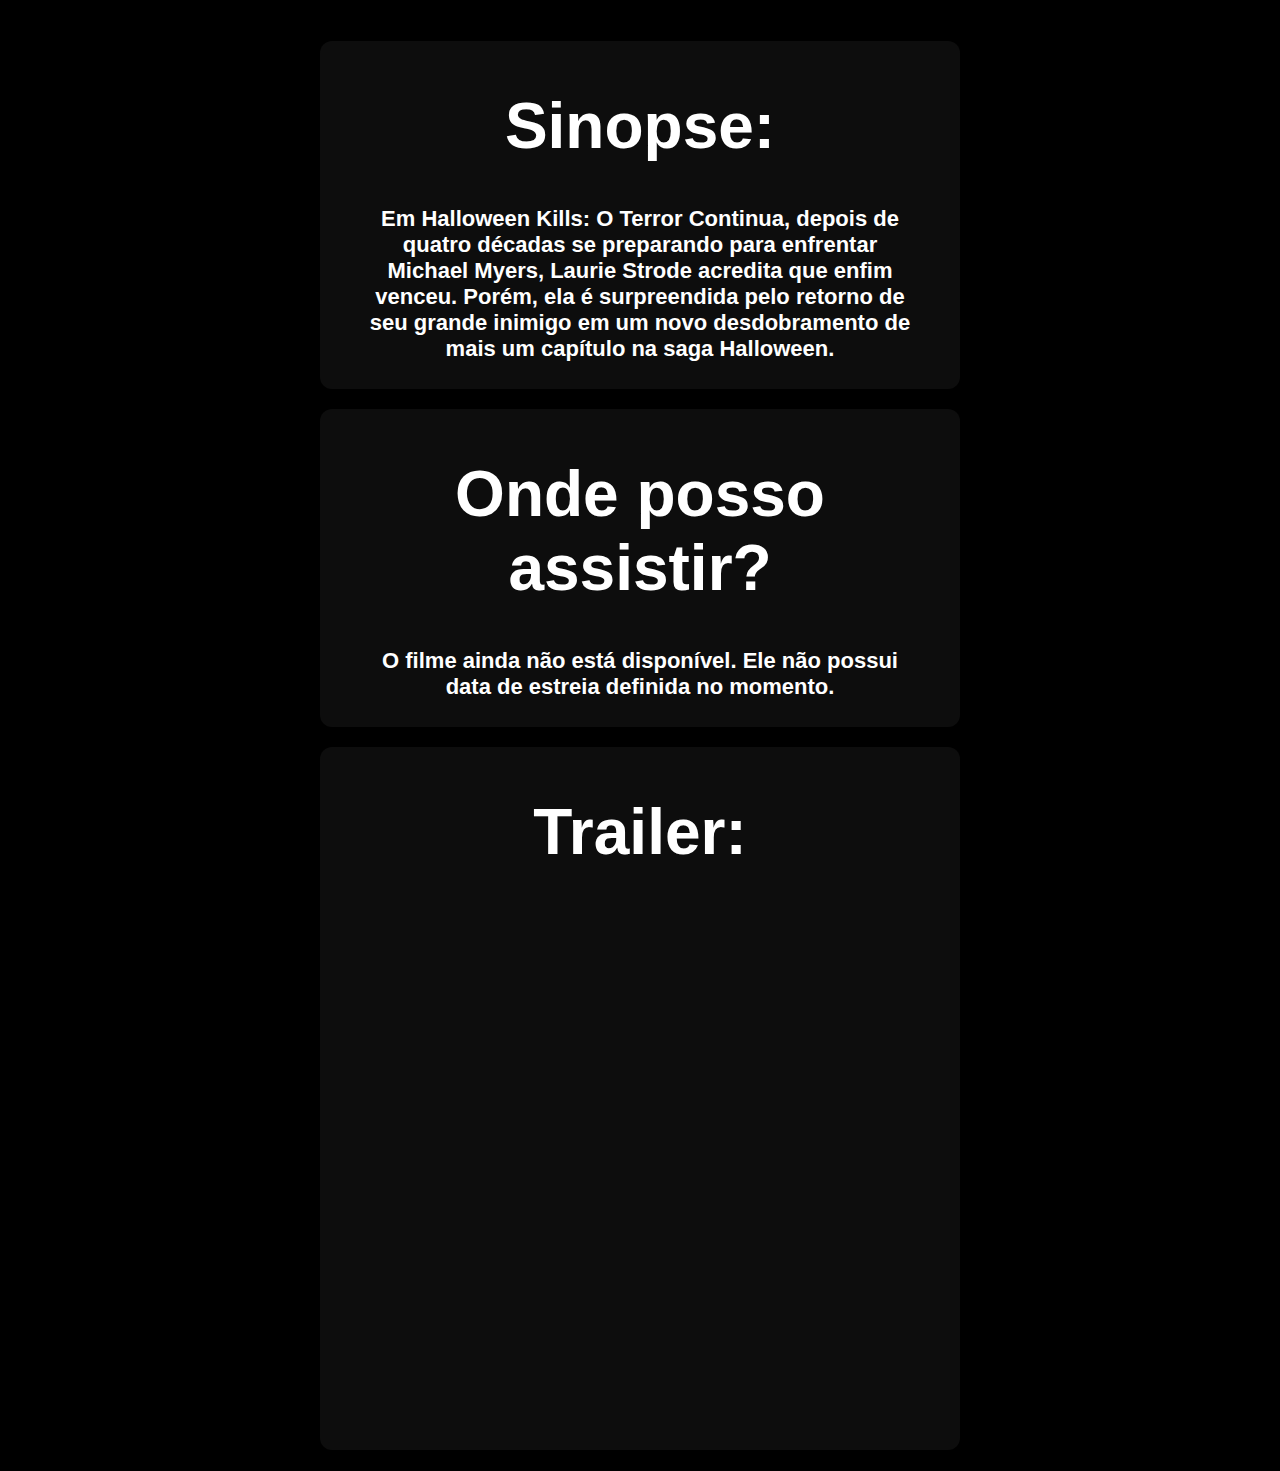
==== index.html @ 1bd6f156 "Update index.html" ====
<!DOCTYPE html>
<html>

<head>

 <title>Halloween Kills</title> 
 
 <link rel="stylesheet" href="css.css">

</head>

<body>

    <h1> <img class="logo" src= halloween.png alt=""
    </h1>

    <main>
        <h1>
            Sinopse:
        </h1>
        
        <p> Em Halloween Kills: O Terror Continua, depois de quatro décadas se preparando para enfrentar Michael Myers, Laurie Strode acredita que enfim venceu. Porém, ela é surpreendida pelo retorno de seu grande inimigo em um novo desdobramento de mais um capítulo na saga Halloween. 
        <p> 

    </main>


<div>

   <h1>Onde posso assistir?</h1> 
   <p>O filme ainda não está disponível. Ele não possui data de estreia definida no momento.
    </p>

</div>

</div>       

<div>
            <h1> Trailer: <h1>

                <iframe width="800" height="475" src="https://www.youtube.com/embed/Ljhe6DHyPVA" title="YouTube video player" frameborder="0" allow="accelerometer; autoplay; clipboard-write; encrypted-media; gyroscope; picture-in-picture" allowfullscreen></iframe>
        </div>

        
    

    </body>


</html>
---- css.css ----
body{ 
width: 50%;
margin: auto;
font-family:sans-serif;
color: white;
background: black;}


main {background-color: #d6d6d60f; 
  padding: 5px 40px;
  margin-top: 20px; 
  border-radius: 12px;}

h1, h2, p, div{text-align: center;}

div{background-color: #d6d6d60f; padding: 5px 40px;
  margin-top: 20px; 
  margin-bottom: 20px;
  border-radius: 12px;}

p{ font-size: 22px;}
 
  img{margin-left: auto; 
    margin-right: auto; 
    display: block; 
  width: 620px}

  iframe{border-radius: 12px; ;}

  a{ color: red;}
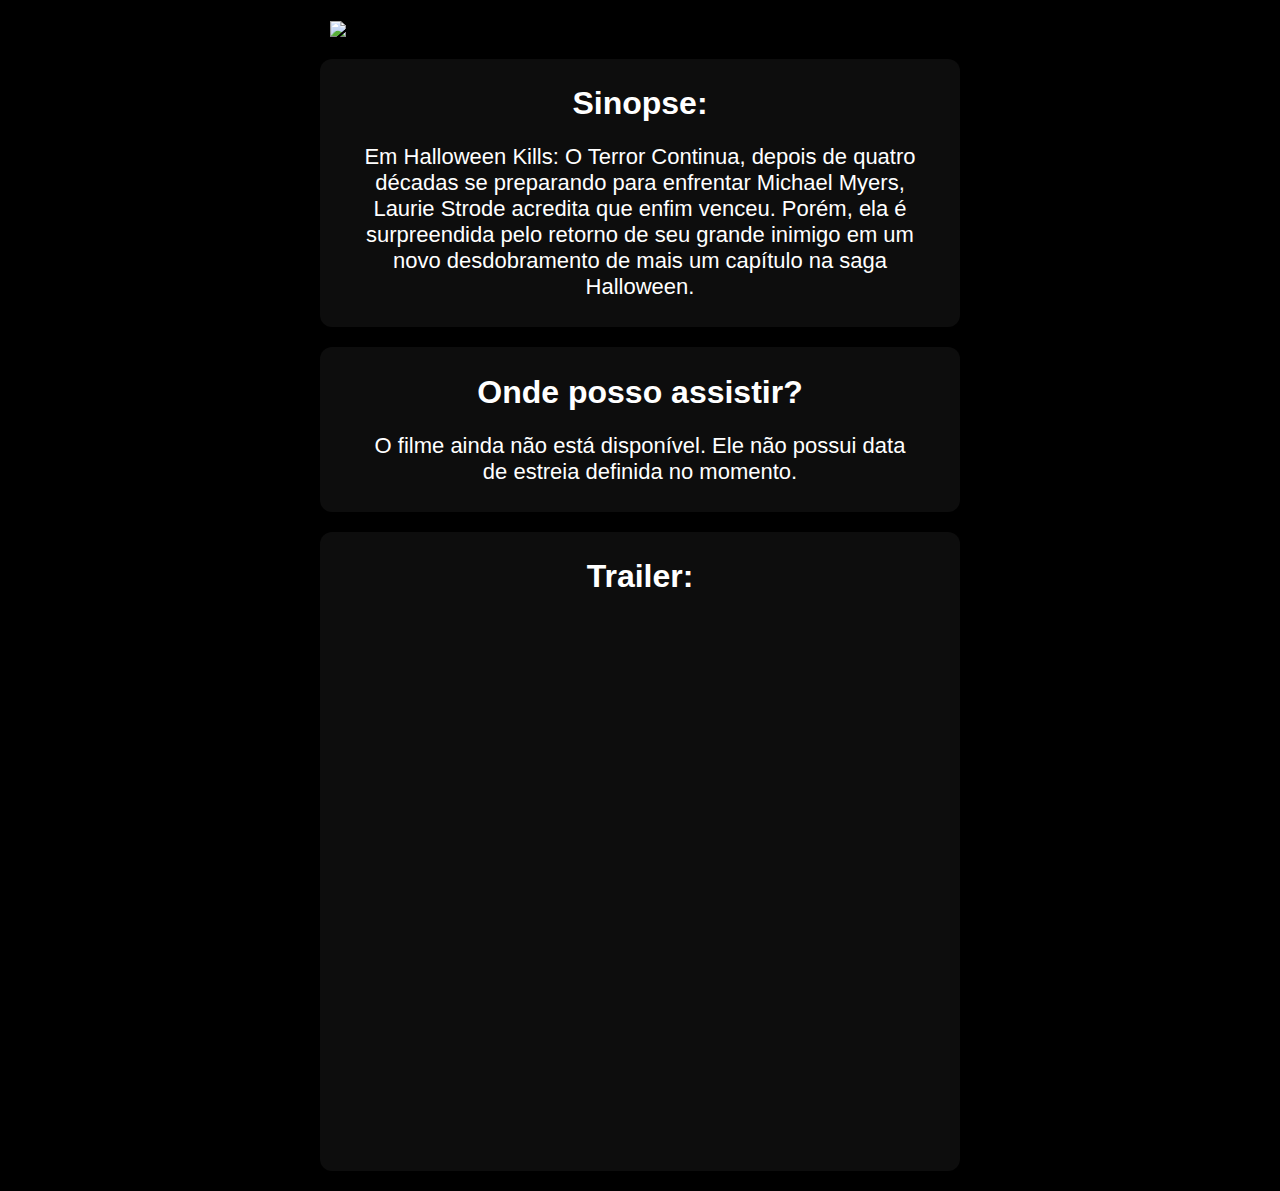
==== commit 65cbab21: "Update index.html" ====
--- a/index.html
+++ b/index.html
@@ -11,7 +11,7 @@
 
 <body>
 
-    <h1> <img class="logo" src= halloween.png alt=""
+    <h1> <img src= "halloween.png">
     </h1>
 
     <main>
@@ -38,7 +38,7 @@
 <div>
             <h1> Trailer: <h1>
 
-                <iframe width="800" height="475" src="https://www.youtube.com/embed/Ljhe6DHyPVA" title="YouTube video player" frameborder="0" allow="accelerometer; autoplay; clipboard-write; encrypted-media; gyroscope; picture-in-picture" allowfullscreen></iframe>
+                <iframe width="900" height="520" src="https://www.youtube.com/embed/Ljhe6DHyPVA" title="YouTube video player" frameborder="0" allow="accelerometer; autoplay; clipboard-write; encrypted-media; gyroscope; picture-in-picture" allowfullscreen></iframe>
         </div>
 
         
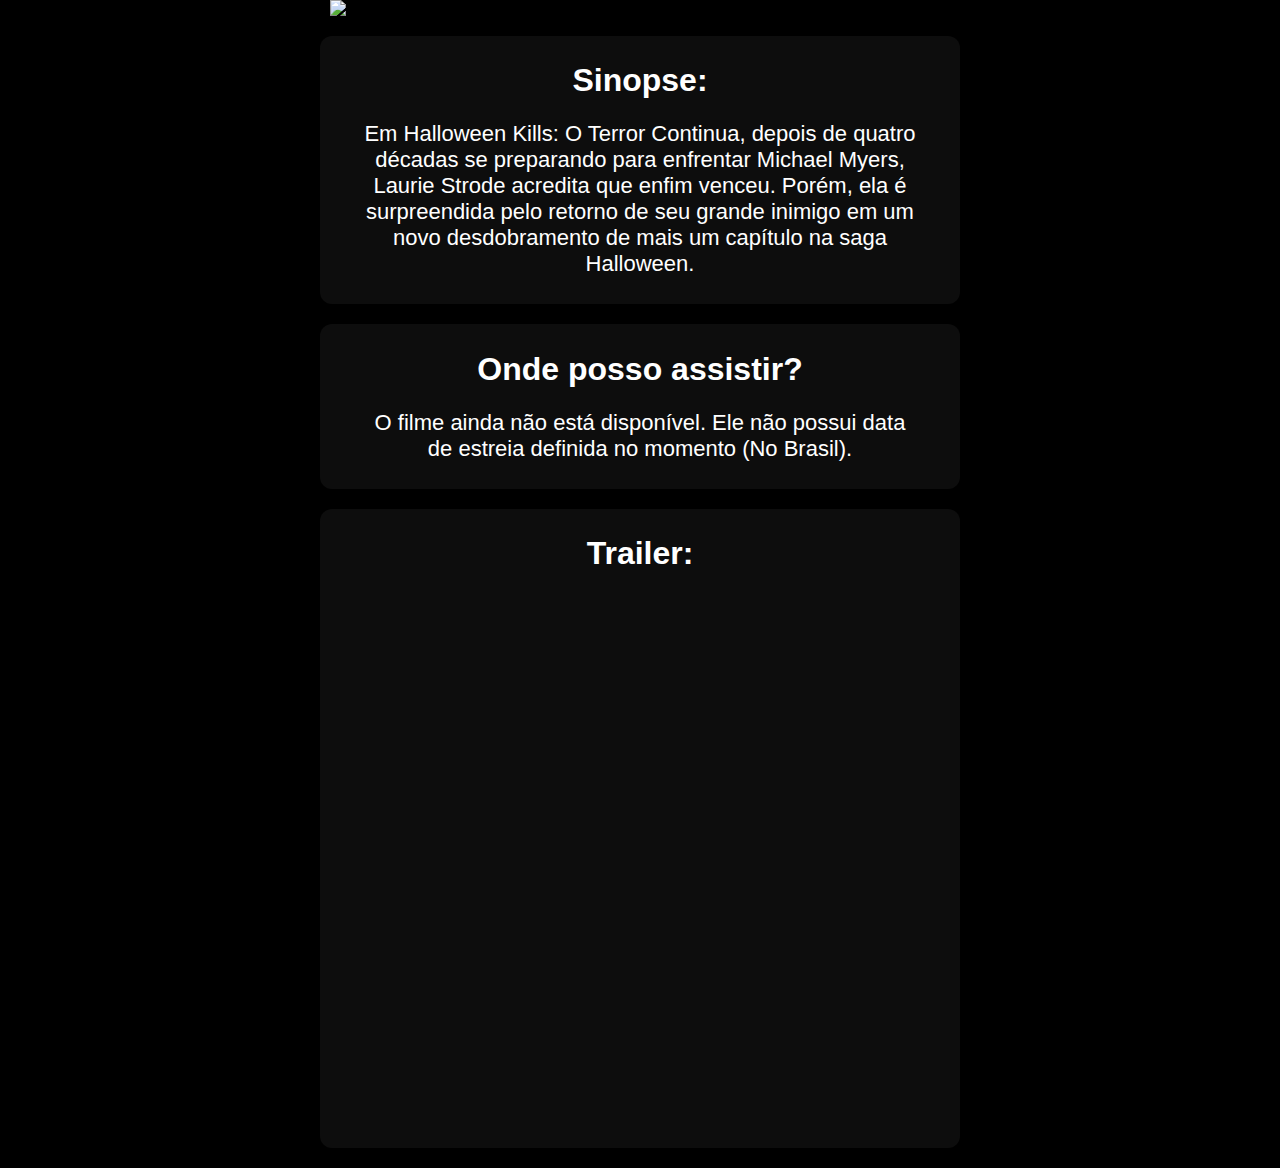
==== commit 89ffbd7c: "Update index.html" ====
--- a/index.html
+++ b/index.html
@@ -11,8 +11,8 @@
 
 <body>
 
-    <h1> <img src= "halloween.png">
-    </h1>
+    <a> <img src= "halloween.png">
+    </a>
 
     <main>
         <h1>
@@ -28,7 +28,7 @@
 <div>
 
    <h1>Onde posso assistir?</h1> 
-   <p>O filme ainda não está disponível. Ele não possui data de estreia definida no momento.
+   <p>O filme ainda não está disponível. Ele não possui data de estreia definida no momento (No Brasil).
     </p>
 
 </div>
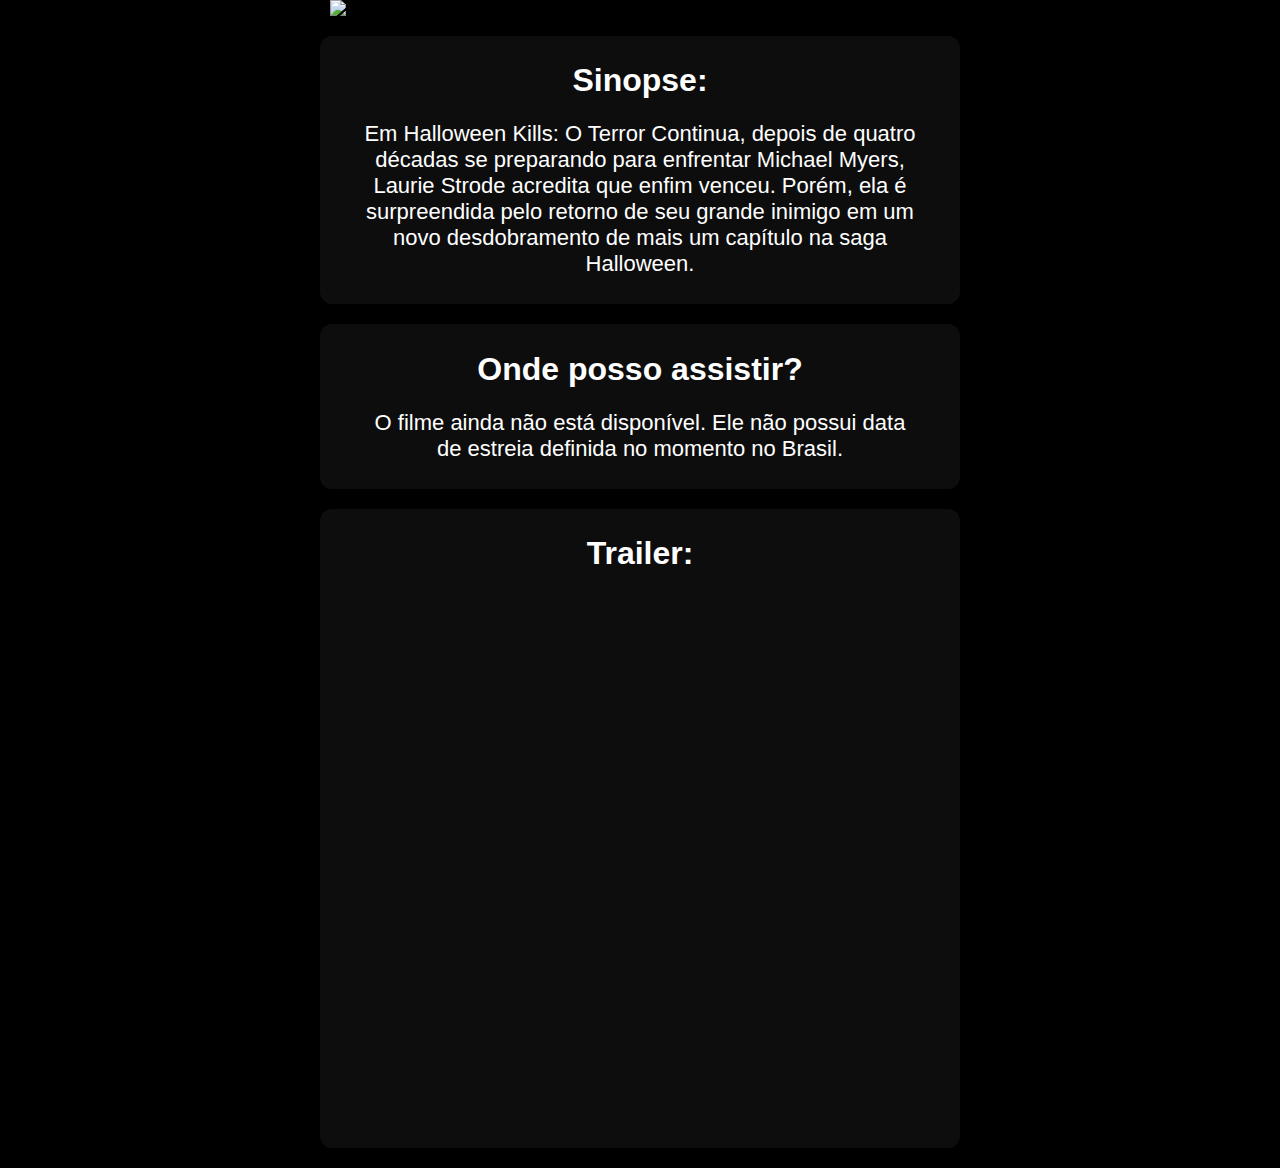
==== commit 347e82e6: "Update index.html" ====
--- a/index.html
+++ b/index.html
@@ -11,7 +11,7 @@
 
 <body>
 
-    <a> <img src= "halloween.png">
+    <a> <img src= "Pictures\trabprogramaçao\halloween.png">
     </a>
 
     <main>
@@ -28,7 +28,7 @@
 <div>
 
    <h1>Onde posso assistir?</h1> 
-   <p>O filme ainda não está disponível. Ele não possui data de estreia definida no momento (No Brasil).
+   <p>O filme ainda não está disponível. Ele não possui data de estreia definida no momento no Brasil.
     </p>
 
 </div>
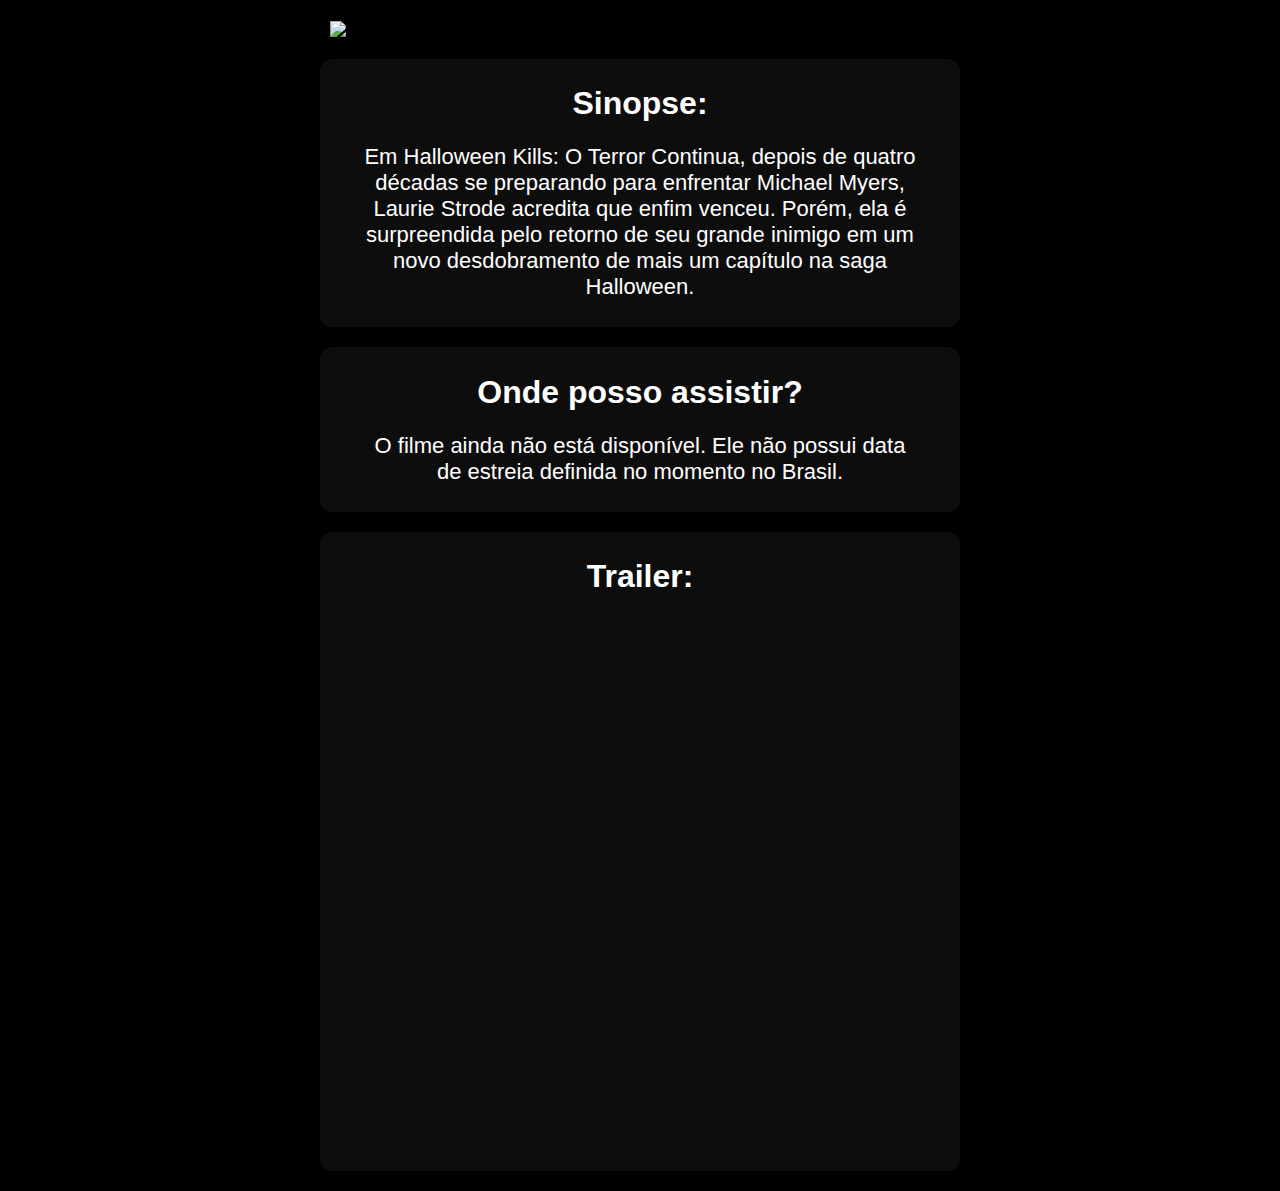
==== commit 90accf19: "Update index.html" ====
--- a/index.html
+++ b/index.html
@@ -11,8 +11,8 @@
 
 <body>
 
-    <a> <img src= "Pictures\trabprogramaçao\halloween.png">
-    </a>
+    <h1> <img src="https://github.com/hugokkkj/Halloween-Kills/blob/master/halloween.png?raw=true">
+    </h1>
 
     <main>
         <h1>
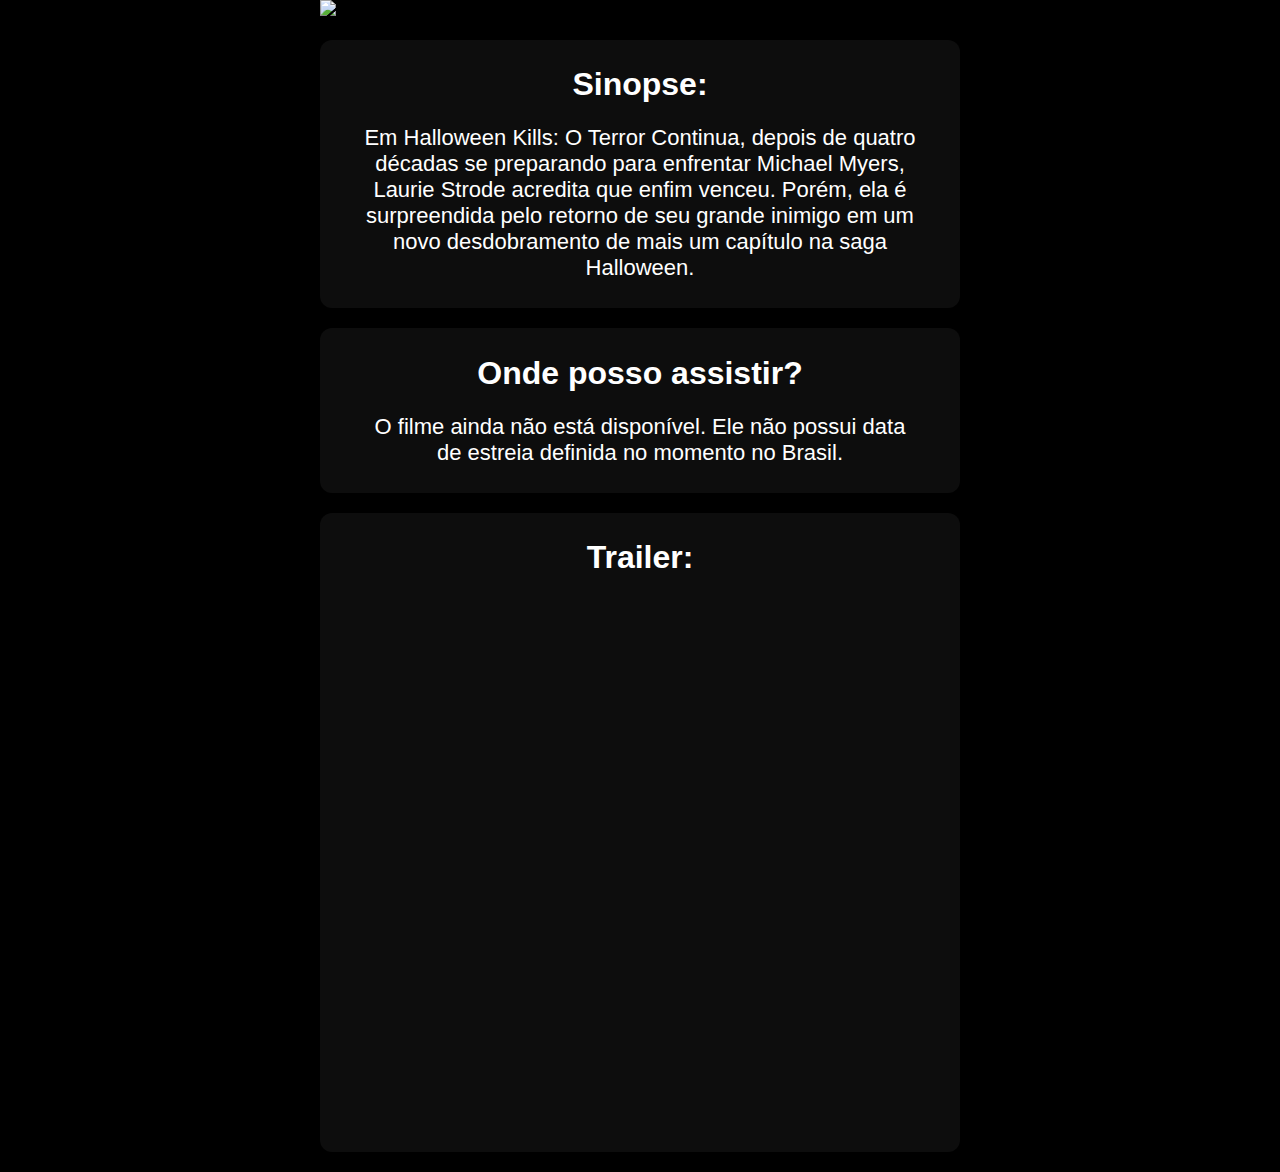
==== commit 6c39fd8a: "Update index.html" ====
--- a/index.html
+++ b/index.html
@@ -11,8 +11,8 @@
 
 <body>
 
-    <h1> <img src="https://github.com/hugokkkj/Halloween-Kills/blob/master/halloween.png?raw=true">
-    </h1>
+    <a> <img src="https://github.com/hugokkkj/Halloween-Kills/blob/master/halloween.png?raw=true">
+    </a>
 
     <main>
         <h1>
@@ -23,6 +23,8 @@
         <p> 
 
     </main>
+ 
+</body>
 
 
 <div>
--- a/css.css
+++ b/css.css
@@ -2,8 +2,8 @@
 width: 50%;
 margin: auto;
 font-family:sans-serif;
-color: white;
-background: black;}
+color: #FFFFFF;
+background: #000000;}
 
 
 main {background-color: #d6d6d60f; 
@@ -19,13 +19,8 @@
   border-radius: 12px;}
 
 p{ font-size: 22px;}
- 
-  img{margin-left: auto; 
-    margin-right: auto; 
-    display: block; 
-  width: 620px}
 
-  iframe{border-radius: 12px; ;}
+iframe{border-radius: 12px; margin: auto;}
 
-  a{ color: red;}
-  +  
+  
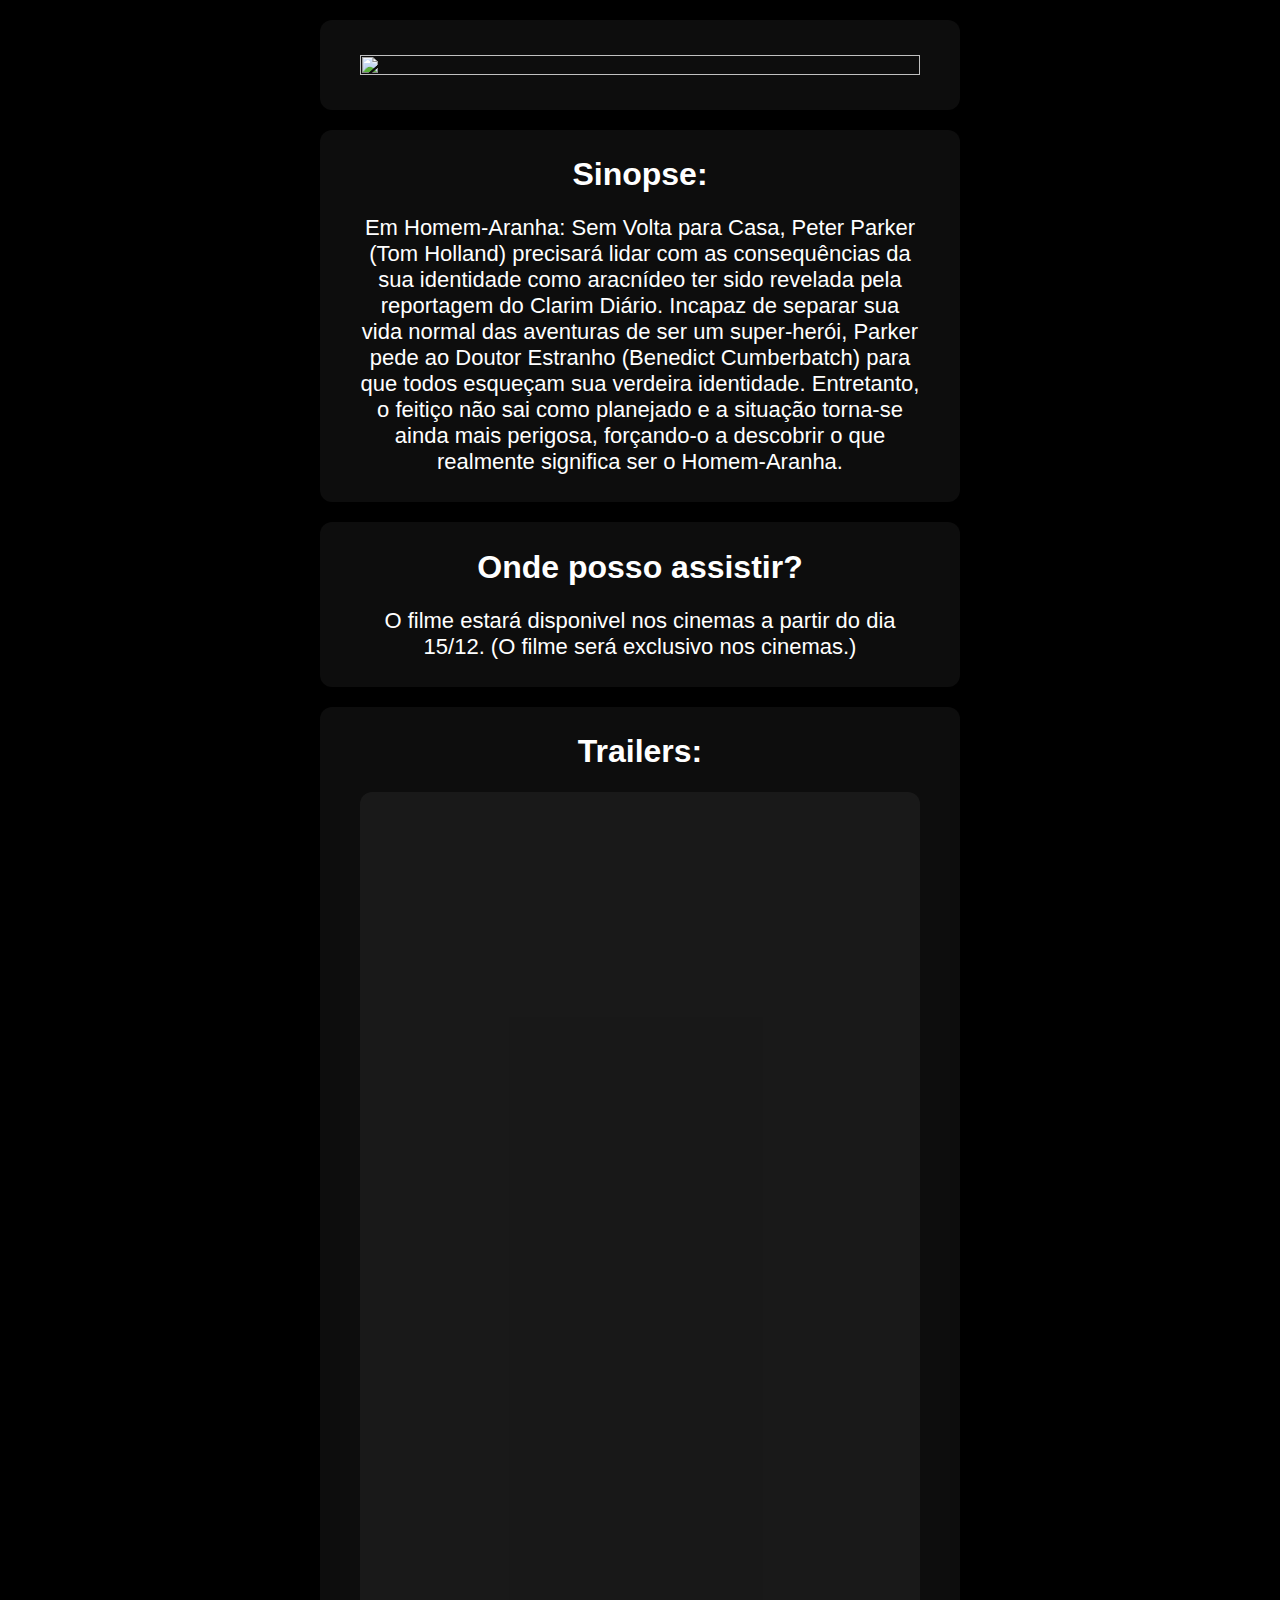
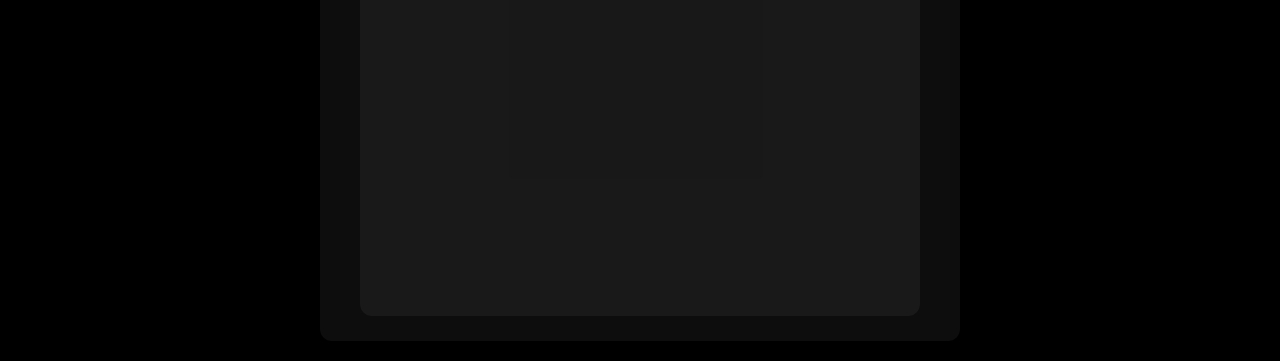
==== commit e1208248: "Update index.html" ====
--- a/index.html
+++ b/index.html
@@ -1,52 +1,68 @@
 <!DOCTYPE html>
+
 <html>
 
 <head>
 
- <title>Halloween Kills</title> 
+ <title>HomemAranhaSemVoltaParaCasa</title> 
  
  <link rel="stylesheet" href="css.css">
 
 </head>
 
 <body>
+<div id="logo">
 
-    <a> <img src="https://github.com/hugokkkj/Halloween-Kills/blob/master/halloween.png?raw=true">
-    </a>
+    <h1>
+      <img src="Homem-Aranha-Sem-Volta-Para-Casa-LOGO.jpg" width="100%" height="100%" alt="">
+    </h1>
+   
+</div>
 
-    <main>
-        <h1>
-            Sinopse:
-        </h1>
+<div id="sinopse">
+    <h1 >
+        Sinopse:
+    </h1>
+    
+    <p>Em Homem-Aranha: Sem Volta para Casa, Peter Parker (Tom Holland) precisará lidar com as consequências da sua identidade como aracnídeo ter sido revelada pela reportagem do Clarim Diário. Incapaz de separar sua vida normal das aventuras de ser um super-herói, Parker pede ao Doutor Estranho (Benedict Cumberbatch) para que todos esqueçam sua verdeira identidade. Entretanto, o feitiço não sai como planejado e a situação torna-se ainda mais perigosa, forçando-o a descobrir o que realmente significa ser o Homem-Aranha.
+    </p> 
+    
+</div>
+
+<div id="assistir">
+
+    <h1>Onde posso assistir?</h1>
+    
+    <p> O filme estará disponivel nos cinemas a partir do dia 15/12. (O filme será exclusivo nos cinemas.)
+     </p>
+ 
+ </div>
+
+<div id="trailer">    
+
+    
+    <h1> Trailers:
+    <h1>
+  
+        <h2>
+
+<div> 
+    <iframe width="800" height="520" src="https://www.youtube.com/embed/rt-2cxAiPJk" title="YouTube video player" frameborder="0" allow="accelerometer; autoplay; 
+    clipboard-write; encrypted-media; gyroscope; picture-in-picture" allowfullscreen>
+</iframe>
+
+<h2><iframe width="800" height="520" src="https://www.youtube.com/embed/voLgdwTP2TM" title="YouTube video player" frameborder="0" allow="accelerometer; autoplay; clipboard-write; 
+    encrypted-media; gyroscope; picture-in-picture" allowfullscreen></iframe>
+</h2>
+
+</div>  
+  
+        </h2>
+
+       
         
-        <p> Em Halloween Kills: O Terror Continua, depois de quatro décadas se preparando para enfrentar Michael Myers, Laurie Strode acredita que enfim venceu. Porém, ela é surpreendida pelo retorno de seu grande inimigo em um novo desdobramento de mais um capítulo na saga Halloween. 
-        <p> 
+</div>
 
-    </main>
- 
 </body>
 
-
-<div>
-
-   <h1>Onde posso assistir?</h1> 
-   <p>O filme ainda não está disponível. Ele não possui data de estreia definida no momento no Brasil.
-    </p>
-
-</div>
-
-</div>       
-
-<div>
-            <h1> Trailer: <h1>
-
-                <iframe width="900" height="520" src="https://www.youtube.com/embed/Ljhe6DHyPVA" title="YouTube video player" frameborder="0" allow="accelerometer; autoplay; clipboard-write; encrypted-media; gyroscope; picture-in-picture" allowfullscreen></iframe>
-        </div>
-
-        
-    
-
-    </body>
-
-
 </html>
